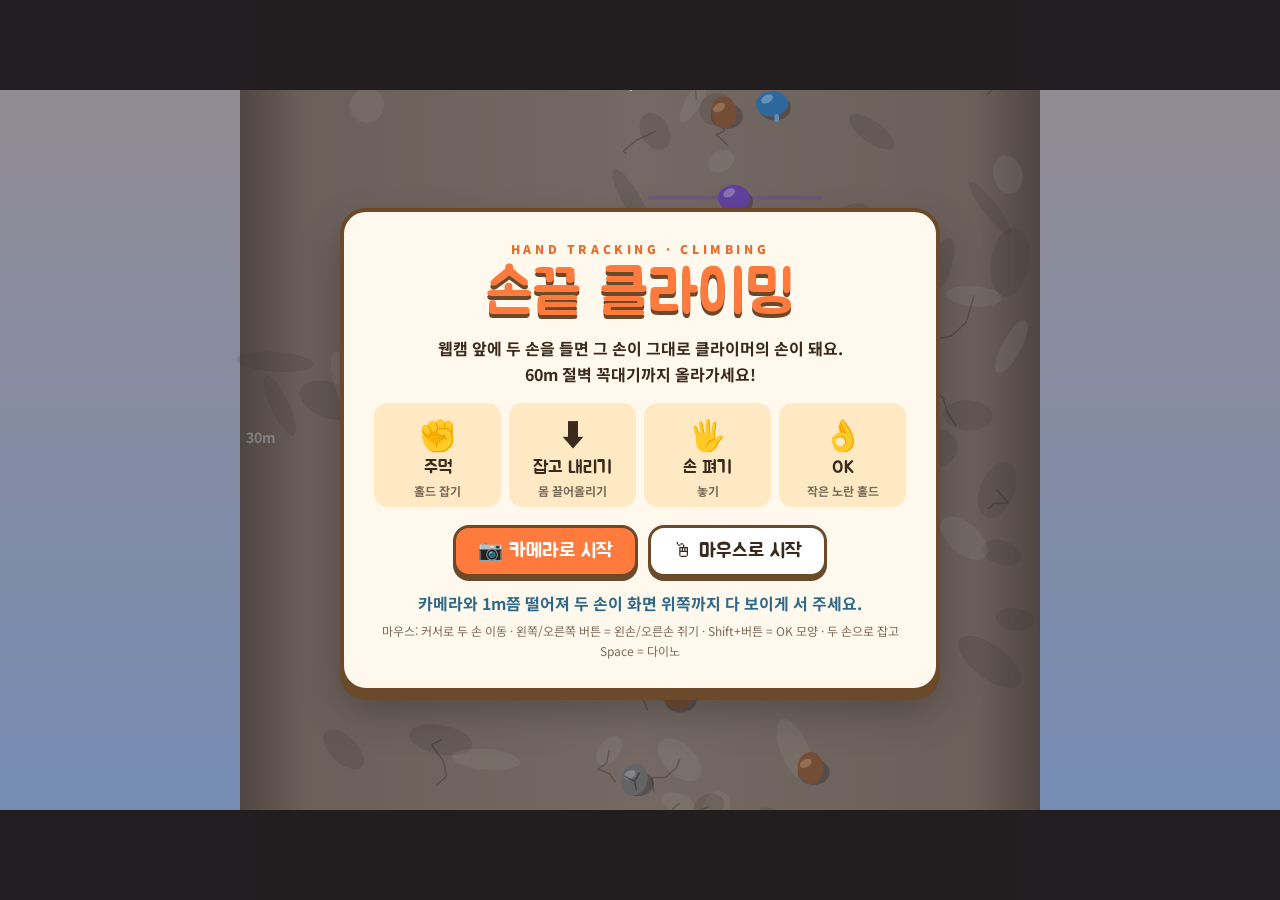
==== fingertip_climb/index.html @ 1dd368a2 "feat(fingertip_climb): 손 위치·모양 인식 클라이밍 게임 추가 웹캠 속 두 손이 그대로 클라이머의 손이 되는 60m 절벽 등반 게임. 주먹으로 홀드를 잡고, 잡은" ====
<!doctype html>
<html lang="ko">
<head>
  <meta charset="utf-8"><meta name="viewport" content="width=device-width,initial-scale=1">
  <meta name="theme-color" content="#96d2ff">
  <title>손끝 클라이밍 · FINGERTIP CLIMB</title>
  <link rel="preconnect" href="https://fonts.googleapis.com">
  <link rel="preconnect" href="https://fonts.gstatic.com" crossorigin>
  <link rel="stylesheet" href="https://fonts.googleapis.com/css2?family=Jua&family=Noto+Sans+KR:wght@500;700;900&display=swap">
  <link rel="stylesheet" href="style.css">
</head>
<body>
<canvas id="game" aria-label="웹캠 속 두 손으로 절벽을 오르는 클라이밍 게임 화면"></canvas>
<video id="cam" playsinline muted></video>
<div id="zone-tip" style="display:none"></div>

<section class="screen show" id="title">
  <div class="card">
    <p class="kicker">HAND TRACKING · CLIMBING</p>
    <h1>손끝 클라이밍</h1>
    <p class="intro">웹캠 앞에 두 손을 들면 그 손이 그대로 클라이머의 손이 돼요.<br>60m 절벽 꼭대기까지 올라가세요!</p>
    <div class="shapes">
      <div><span>✊</span><b>주먹</b><em>홀드 잡기</em></div>
      <div><span>⬇️</span><b>잡고 내리기</b><em>몸 끌어올리기</em></div>
      <div><span>🖐</span><b>손 펴기</b><em>놓기</em></div>
      <div><span>👌</span><b>OK</b><em>작은 노란 홀드</em></div>
    </div>
    <div class="btns">
      <button id="btn-cam" class="primary">📷 카메라로 시작</button>
      <button id="btn-mouse">🖱 마우스로 시작</button>
    </div>
    <p id="status">카메라와 1m쯤 떨어져 두 손이 화면 위쪽까지 다 보이게 서 주세요.</p>
    <p class="note">마우스: 커서로 두 손 이동 · 왼쪽/오른쪽 버튼 = 왼손/오른손 쥐기 · Shift+버튼 = OK 모양 · 두 손으로 잡고 Space = 다이노</p>
  </div>
</section>

<section class="screen" id="result">
  <div class="card">
    <p class="kicker">SUMMIT!</p>
    <h2>정상 도착!</h2>
    <div id="result-rank"></div>
    <p id="result-score"></p>
    <p id="result-detail"></p>
    <div class="btns">
      <button id="btn-again" class="primary">다시 오르기</button>
      <button id="btn-title">처음으로</button>
    </div>
  </div>
</section>

<script src="tracker.js"></script>
<script src="game.js"></script>
</body>
</html>
---- fingertip_climb/style.css ----
* { box-sizing: border-box; }
html, body {
  margin: 0; height: 100%; overflow: hidden;
  background: #2a1f18;
  font-family: "Noto Sans KR", system-ui, sans-serif;
  color: #3a2a1c;
}
body { display: grid; place-items: center; }
canvas { display: block; }
#cam { position: absolute; width: 1px; height: 1px; opacity: 0; pointer-events: none; }

#zone-tip {
  position: fixed; top: 14px; left: 50%; transform: translateX(-50%);
  max-width: min(640px, calc(100vw - 32px)); padding: 8px 16px; border-radius: 999px;
  background: rgba(30, 20, 15, 0.7); color: #fff; font-weight: 700; font-size: 14px; text-align: center;
  pointer-events: none;
}

.screen { position: fixed; inset: 0; display: none; place-items: center; padding: 16px; background: rgba(20, 30, 50, 0.35); overflow-y: auto; }
.screen.show { display: grid; }
.card {
  width: min(600px, 100%); padding: 28px 30px; text-align: center;
  background: #fff8ec; border: 4px solid #6b4a2b; border-radius: 26px;
  box-shadow: 0 8px 0 #6b4a2b, 0 20px 40px rgba(0, 0, 0, 0.25);
}
.kicker { margin: 0; letter-spacing: 0.3em; font-size: 12px; font-weight: 900; color: #e86a2a; }
h1 { margin: 6px 0 10px; font: 60px/1.05 "Jua", sans-serif; color: #ff7a3d; text-shadow: 0 4px 0 #6b4a2b; }
h2 { margin: 4px 0 6px; font: 44px "Jua", sans-serif; color: #ff7a3d; }
.intro { line-height: 1.6; font-weight: 700; margin: 0 0 16px; }
.shapes { display: grid; grid-template-columns: repeat(4, 1fr); gap: 8px; margin-bottom: 18px; }
.shapes div { background: #ffe9c4; border-radius: 14px; padding: 8px 4px; display: grid; gap: 2px; }
.shapes span { font-size: 30px; }
.shapes b { font: 18px "Jua", sans-serif; }
.shapes em { font-style: normal; font-size: 12px; font-weight: 700; color: #7a6a5a; }
.btns { display: flex; flex-wrap: wrap; gap: 10px; justify-content: center; }
.btns button {
  font: 20px "Jua", sans-serif; padding: 10px 22px; border-radius: 16px; border: 3px solid #6b4a2b; cursor: pointer;
  background: #fff; color: #3a2a1c; box-shadow: 0 4px 0 #6b4a2b;
}
.btns button.primary { background: #ff7a3d; color: #fff; }
.btns button:active { transform: translateY(3px); box-shadow: 0 1px 0 #6b4a2b; }
.btns button:disabled { opacity: 0.5; cursor: wait; }
#status { min-height: 1.4em; font-weight: 700; color: #2f6a8a; margin: 14px 0 6px; }
.note { font-size: 12px; color: #7a6a5a; margin: 0; line-height: 1.6; }
#result-rank { font: 110px/1 "Jua", sans-serif; color: #e2a400; text-shadow: 0 5px 0 #6b4a2b; }
#result-score { font: 26px "Jua", sans-serif; margin: 8px 0 2px; }
#result-detail { font-weight: 700; color: #7a6a5a; margin: 0 0 16px; }

@media (max-width: 560px) {
  .shapes { grid-template-columns: repeat(2, 1fr); }
  h1 { font-size: 44px; }
}
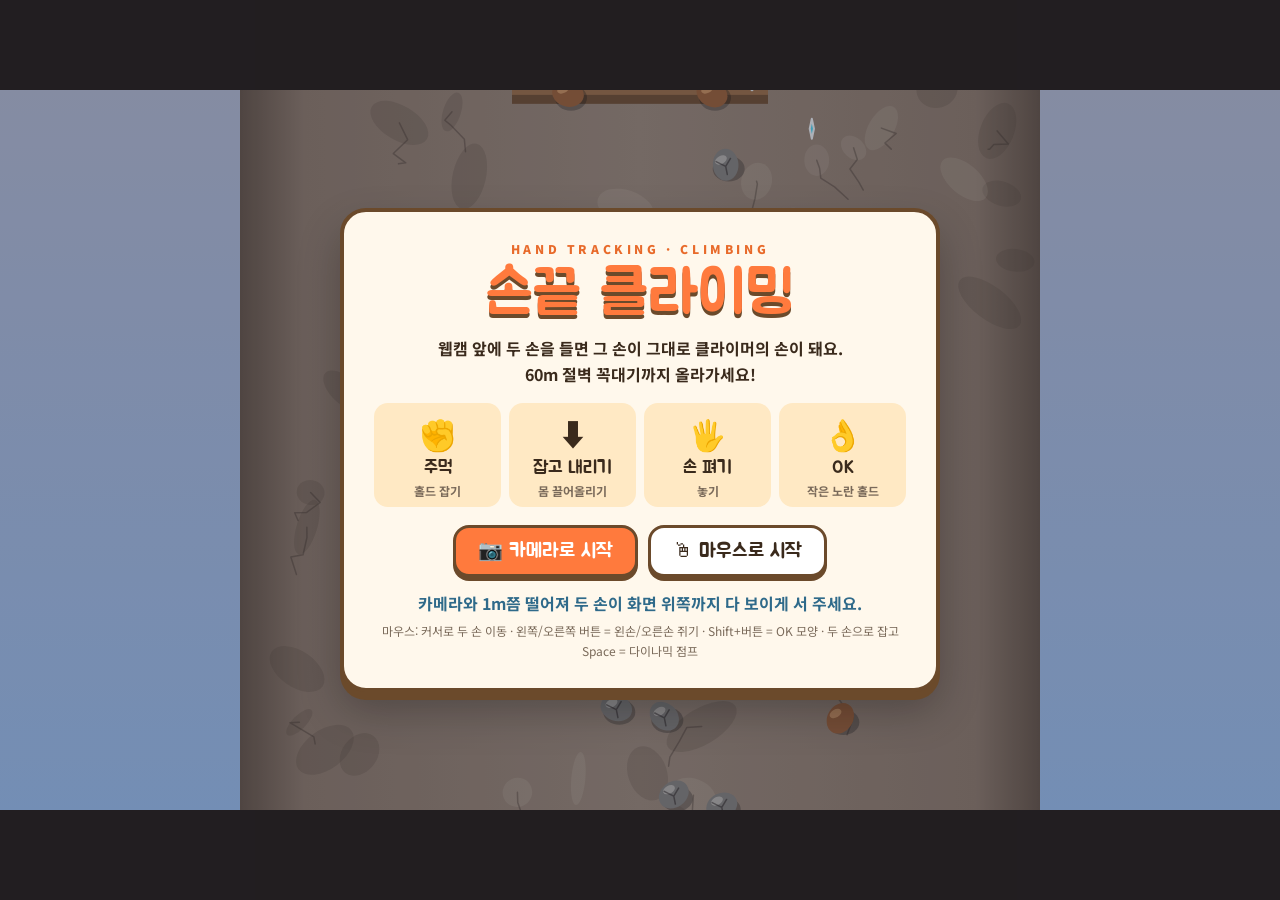
==== commit c832faf5: "fix(fingertip_climb): '다이노' 표현을 '다이나믹'으로 변경 구간 이름(다이나믹 갭), 점프 알림, 타이틀 화면 안내, README, 코드 주석의 용어를 통일  " ====
--- a/fingertip_climb/index.html
+++ b/fingertip_climb/index.html
@@ -30,7 +30,7 @@
       <button id="btn-mouse">🖱 마우스로 시작</button>
     </div>
     <p id="status">카메라와 1m쯤 떨어져 두 손이 화면 위쪽까지 다 보이게 서 주세요.</p>
-    <p class="note">마우스: 커서로 두 손 이동 · 왼쪽/오른쪽 버튼 = 왼손/오른손 쥐기 · Shift+버튼 = OK 모양 · 두 손으로 잡고 Space = 다이노</p>
+    <p class="note">마우스: 커서로 두 손 이동 · 왼쪽/오른쪽 버튼 = 왼손/오른손 쥐기 · Shift+버튼 = OK 모양 · 두 손으로 잡고 Space = 다이나믹 점프</p>
   </div>
 </section>
 
